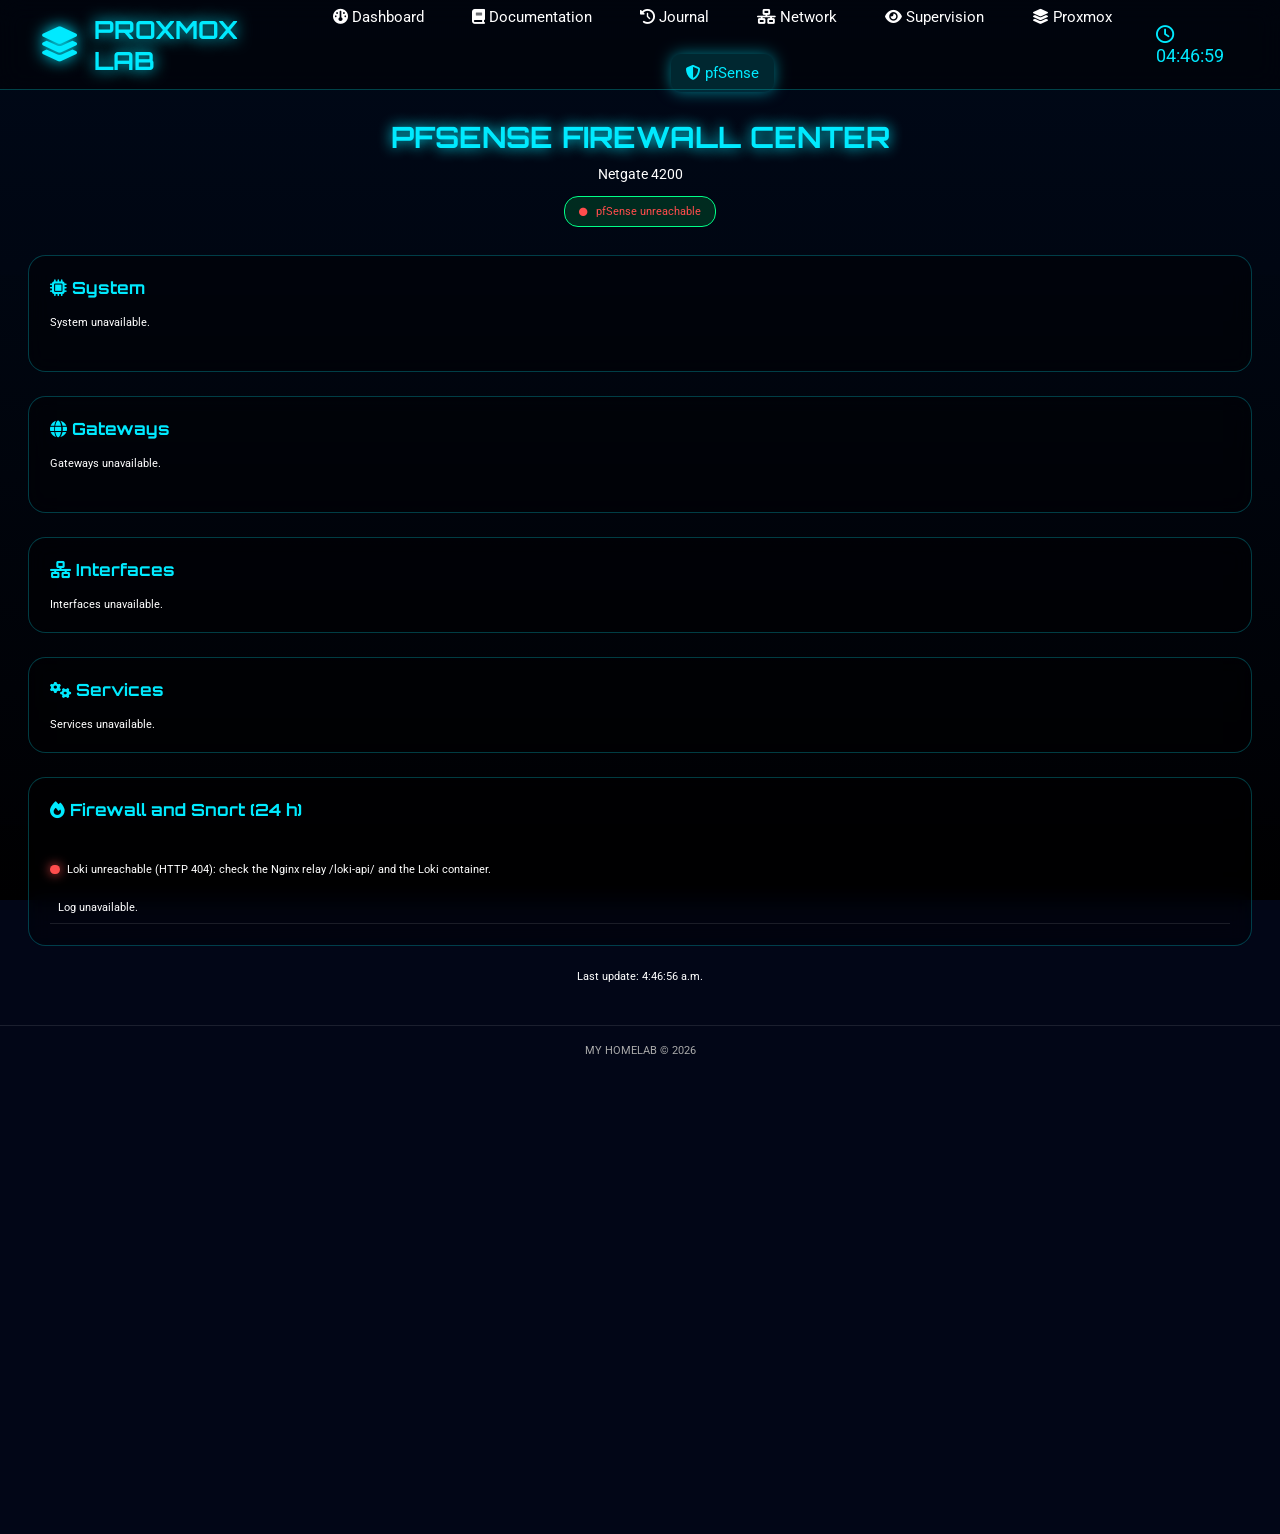
==== dashboard/pfsense.html @ 6d8612b3 "Initial commit: MY HOMELAB dashboard starter kit Home-built homelab dashboard with a local-AI mornin" ====
<!DOCTYPE html>
<!-- pfsense.html : v2026.11.17-4 : English version (MY HOMELAB starter kit). pfSense page: system, NVMe disk, gateways, interfaces, services, firewall and Snort (Loki) -->
<html lang="en">
<head>
<meta charset="UTF-8">
<meta name="viewport" content="width=device-width, initial-scale=1.0">
<title>pfSense HomeLab</title>
<link rel="stylesheet" href="./css/style.css">
<link rel="stylesheet" href="https://cdnjs.cloudflare.com/ajax/libs/font-awesome/6.7.2/css/all.min.css">
<style>
.vm-status{display:flex;align-items:center;gap:10px;font-weight:bold;}
.dot{height:14px;width:14px;border-radius:50%;display:inline-block;flex:none;}
.online-dot{background:#00ff88;box-shadow:0 0 15px #00ff88;}
.warning-dot{background:#ffc107;box-shadow:0 0 15px #ffc107;}
.offline-dot{background:#ff4d4d;box-shadow:0 0 15px #ff4d4d;}
.progress{height:12px;background:#111;border-radius:10px;overflow:hidden;margin-top:10px;}
.progress span{height:100%;display:block;background:linear-gradient(90deg,#00eaff,#00ff88);}
.progress span.warn{background:#ffc107;}
.progress span.crit{background:#ff4d4d;}
.online.degraded{color:#ffc107;}
.online.down{color:#ff4d4d;}
.rows{display:grid;gap:10px;}
.row{display:grid;grid-template-columns:minmax(120px,1fr) 90px 1fr 1fr;gap:12px;align-items:center;font-size:1rem;}
.row.head{font-weight:bold;}
.chips{display:flex;flex-wrap:wrap;gap:12px;}
.chip{display:flex;align-items:center;gap:8px;padding:8px 14px;border:1px solid rgba(0,238,255,.3);border-radius:10px;font-size:1rem;}
.bar{height:12px;background:#111;border-radius:10px;overflow:hidden;}
.bar span{display:block;height:100%;background:#ff4d4d;}
.updated{text-align:center;font-size:1rem;margin:20px 0;}
.activity p{font-size:1rem;}
.watchbox{background:rgba(255,193,7,.08);border:1px solid #ffc107;border-left:6px solid #ffc107;border-radius:14px;padding:16px 18px;margin-bottom:20px;}
.watchbox.ok{background:rgba(0,255,136,.07);border-color:#00ff88;}
.watchhead{display:flex;align-items:center;gap:12px;margin-bottom:8px;}
.watchhead i{color:#ffc107;font-size:1.3rem;}
.watchbox.ok .watchhead i{color:#00ff88;}
.watchhead h3{font-family:'Orbitron',sans-serif;font-size:1.1rem;color:#fff;margin:0;flex:1;}
.watchsum{font-size:1.1rem;color:#fff;font-weight:bold;margin-bottom:12px;}
.wtable{display:grid;gap:0;max-height:300px;overflow-y:auto;}
.wrow{display:grid;grid-template-columns:170px 130px 110px minmax(0,1fr) 130px;gap:12px;padding:6px 0;border-top:1px solid rgba(255,255,255,.12);font-size:1rem;color:#fff;align-items:center;}
.wrow.whead{font-weight:bold;color:#ffc107;border-top:none;position:sticky;top:0;background:#12181d;}
.wip{font-weight:bold;}
.wwhy{overflow:hidden;text-overflow:ellipsis;white-space:nowrap;}
.wlink{color:#fff;text-decoration:underline;font-weight:bold;white-space:nowrap;}
.wlink:hover{color:#ffc107;}
.wbtn{cursor:pointer;background:transparent;font-size:1rem;font-family:inherit;}
@media (max-width:760px){.wrow{grid-template-columns:1fr 1fr;}.wrow.whead{display:none;}}
.tgrid{display:grid;grid-template-columns:repeat(auto-fit,minmax(250px,1fr));gap:18px;}
.tbox{background:rgba(255,255,255,.05);border:1px solid rgba(255,255,255,.14);border-radius:14px;padding:16px;min-width:0;}
.tbox h3{font-family:'Orbitron',sans-serif;font-size:1rem;color:#fff;margin-bottom:12px;}
.tbox h3 i{color:#00ff88;margin-right:8px;}
.trow{display:grid;grid-template-columns:minmax(0,1fr) 64px 48px;gap:10px;align-items:center;padding:5px 0;font-size:1rem;color:#fff;}
.trow.wide{grid-template-columns:minmax(0,1.9fr) 48px 36px;}
.trow .bar{margin-top:0;height:10px;}
.tlabel{white-space:nowrap;overflow:hidden;text-overflow:ellipsis;}
.tcount{text-align:right;font-weight:bold;}
.tempty{font-size:1rem;color:#fff;padding:6px 0;}
.lokifoot{display:flex;flex-wrap:wrap;gap:16px;align-items:center;margin-top:18px;font-size:1rem;}
.gbtn{display:inline-flex;align-items:center;gap:8px;padding:8px 14px;border:1px solid #00ff88;border-radius:10px;color:#00ff88;text-decoration:none;font-weight:bold;}
.gbtn:hover{background:rgba(0,255,136,.12);}
.lokierr{display:flex;align-items:center;gap:10px;font-size:1rem;color:#fff;padding:6px 0;}
</style>
<style id="zoom-mobile">@media (max-width:900px){html{zoom:0.9}}</style>
<link rel="icon" type="image/png" href="favicon.png">
<link rel="apple-touch-icon" href="apple-touch-icon.png">
</head>

<body class="compact-cards">
<div class="background"></div>
<div class="overlay"></div>

<header>
<div class="logo"><i class="fa-solid fa-layer-group"></i> PROXMOX LAB</div>
<nav>
<a href="/index.html"><i class="fa-solid fa-gauge"></i> Dashboard</a>
<a href="/documentation.html"><i class="fa-solid fa-book"></i> Documentation</a>
<a href="/journal.html"><i class="fa-solid fa-clock-rotate-left"></i> Journal</a>
<a href="/reseau.html"><i class="fa-solid fa-network-wired"></i> Network</a>
<a href="/supervision.html"><i class="fa-solid fa-eye"></i> Supervision</a>
<a href="/proxmox.html"><i class="fa-solid fa-layer-group"></i> Proxmox</a>
<a class="active" href="/pfsense.html"><i class="fa-solid fa-shield-halved"></i> pfSense</a>
</nav>
<div class="time">
<i class="fa-regular fa-clock"></i>
<span id="clock">00:00:00</span>
</div>

</header>

<main>
<section class="hero">
<h1>PFSENSE FIREWALL CENTER</h1>
<p>Netgate 4200</p>
<div class="online" id="status"><i class="fa-solid fa-circle"></i> <span>Connecting to pfSense...</span></div>
</section>

<section class="panel">
<h2><i class="fa-solid fa-microchip"></i> System</h2>
<section class="cards" id="system"></section>
</section>

<section class="panel">
<h2><i class="fa-solid fa-globe"></i> Gateways</h2>
<section class="cards" id="gateways"></section>
</section>

<section class="panel">
<h2><i class="fa-solid fa-network-wired"></i> Interfaces</h2>
<div class="rows" id="interfaces"></div>
</section>

<section class="panel">
<h2><i class="fa-solid fa-gears"></i> Services</h2>
<div class="chips" id="services"></div>
</section>

<section class="panel">
<h2><i class="fa-solid fa-fire"></i> Firewall and Snort (24 h)</h2>
<div id="loki-watch"></div>
<section class="cards" id="loki-cards"></section>
<div class="tgrid" id="loki-lists"></div>
<div class="lokifoot" id="loki-foot"></div>
<div class="activity" id="firewall"></div>
</section>

<p class="updated" id="updated"></p>
</main>

<footer>MY HOMELAB © 2026</footer>

<script>
const REFRESH_MS = 30000;
const $ = id => document.getElementById(id);
const esc = s => String(s).replace(/[&<>"']/g, c => ({ '&': '&amp;', '<': '&lt;', '>': '&gt;', '"': '&quot;', "'": '&#39;' }[c]));
const gb = b => (b / 1073741824).toFixed(1);
const lvl = (v, w, c) => v >= c ? 'crit' : v >= w ? 'warn' : '';

async function api(p) {
  const r = await fetch('/pfs-api/' + p, { cache: 'no-store' });
  if (!r.ok) throw new Error('HTTP ' + r.status);
  return (await r.json()).data;
}

function uptime(s) {
  const m = String(s).match(/(\d+)\s*Day.*?(\d+)\s*Hour/i);
  return m ? m[1] + ' j ' + m[2] + ' h' : String(s);
}

function gauge(icon, title, text, pct, cls, detail) {
  return '<div class="card"><i class="fa-solid ' + icon + '"></i><h2>' + esc(title) + '</h2>' +
    '<div class="number">' + esc(text) + '</div>' +
    '<div class="progress"><span class="' + cls + '" style="width:' + Math.min(100, Math.max(0, pct)) + '%"></span></div>' +
    (detail ? '<p>' + esc(detail) + '</p>' : '') + '</div>';
}

function systemCards(s) {
  if (!s) return '<p>System unavailable.</p>';
  return '<div class="card"><i class="fa-solid fa-shield-halved"></i><h2>pfSense</h2>' +
    '<div class="vm-status"><span class="dot online-dot"></span>ONLINE</div>' +
    '<p>' + esc(s.platform || '') + '</p><p>Uptime: ' + esc(uptime(s.uptime)) + '</p></div>' +
    gauge('fa-microchip', 'CPU', s.cpu_usage.toFixed(0) + '%', s.cpu_usage, lvl(s.cpu_usage, 75, 90), s.cpu_count + ' cores') +
    gauge('fa-memory', 'RAM', s.mem_usage + '%', s.mem_usage, lvl(s.mem_usage, 75, 90), 'Swap: ' + s.swap_usage + '%') +
    gauge('fa-temperature-half', 'TEMPERATURE', s.temp_c + '°C', s.temp_c, lvl(s.temp_c, 65, 75), 'Disk: ' + s.disk_usage + '%') +
    nvmeCard();
}

// ---- NVMe disk: sent every hour to Loki by the script /root/nvme-sante.sh (syslog tag "nvmesante") ----
const NVME_REFRESH_MS = 600000;   // 10 minutes
const NVME_MAX_HEURES = 3;        // older data = cron stopped?
let nvme = null, nvmeErreur = '';

async function loadNvme() {
  try {
    const fin = Date.now() * 1e6, debut = fin - 26 * 3600 * 1e9;
    const url = '/loki-api/loki/api/v1/query_range?query=' + encodeURIComponent('{app="nvmesante"}') +
      '&start=' + debut + '&end=' + fin + '&limit=1&direction=backward';
    const r = await fetch(url, { cache: 'no-store' });
    if (!r.ok) throw new Error('HTTP ' + r.status);
    const j = await r.json();
    const v = (((j.data || {}).result || [])[0] || {}).values;
    if (!v || !v.length) { nvme = null; nvmeErreur = 'no data for 26 h'; }
    else {
      const ligne = String(v[0][1]);
      nvme = JSON.parse(ligne.slice(ligne.indexOf('{')));
      nvme.recu = Number(v[0][0]) / 1e6;
      nvmeErreur = '';
    }
  } catch (e) { nvmeErreur = e.message; }
  if (lastR) $('system').innerHTML = systemCards(lastR.system);
}

function nvmeCard() {
  const tete = '<div class="card"><i class="fa-solid fa-hard-drive"></i><h2>NVMe DISK</h2>';
  if (!nvme) return tete + '<div class="number">--</div><p>' + esc(nvmeErreur ? 'Waiting: ' + nvmeErreur : 'Loading…') + '</p><p>Script nvme-sante.sh on pfSense</p></div>';
  const n = nvme;
  let cls = lvl(n.usure_pct || 0, 70, 90);
  if (n.smart_ok === false || n.erreurs_media > 0 || n.zfs_etat !== 'ONLINE' || (n.reserve_pct !== null && n.reserve_pct <= 20)) cls = 'crit';
  else if (n.temp_c >= 70 && cls !== 'crit') cls = 'warn';
  const vieux = (Date.now() - n.recu) / 3600000 > NVME_MAX_HEURES;
  const lignes = [
    'SMART ' + (n.smart_ok ? 'OK' : 'FAILED') + ' · ' + n.temp_c + ' °C · spare ' + n.reserve_pct + ' %',
    'ZFS ' + n.zfs_etat + ' · ' + n.zfs_utilise + ' / ' + n.zfs_taille + ' (' + n.zfs_pct + ' %)',
    'Written: ' + n.ecrit_to + ' TB · ' + n.erreurs_media + ' error(s)'
  ];
  if (vieux) lignes.unshift('Data from ' + new Date(n.recu).toLocaleString('en-CA', { day: 'numeric', month: 'short', hour: '2-digit', minute: '2-digit' }) + ' (cron stopped?)');
  return tete + '<div class="number">' + esc(n.usure_pct) + ' % used</div>' +
    '<div class="progress"><span class="' + (vieux && !cls ? 'warn' : cls) + '" style="width:' + Math.min(100, Math.max(2, n.usure_pct || 0)) + '%"></span></div>' +
    lignes.map(l => '<p>' + esc(l) + '</p>').join('') + '</div>';
}

function gatewayCards(g) {
  if (!g) return '<p>Gateways unavailable.</p>';
  return g.map(x => {
    const ok = x.status === 'online';
    const dot = ok ? (x.loss > 0 ? 'warning-dot' : 'online-dot') : 'offline-dot';
    return '<div class="card"><i class="fa-solid fa-globe"></i><h2>' + esc(x.name) + '</h2>' +
      '<div class="vm-status"><span class="dot ' + dot + '"></span>' + esc(String(x.status).toUpperCase()) + '</div>' +
      '<p>Latency: ' + Number(x.delay).toFixed(1) + ' ms</p><p>Loss: ' + x.loss + ' %</p></div>';
  }).join('');
}

function interfaceRows(list) {
  if (!list) return '<p>Interfaces unavailable.</p>';
  let h = '<div class="row head"><span>Interface</span><span>State</span><span>Received</span><span>Sent</span></div>';
  list.forEach(i => {
    const ok = i.status === 'up';
    h += '<div class="row"><span>' + esc(i.descr || i.name) + '</span>' +
      '<span class="vm-status"><span class="dot ' + (ok ? 'online-dot' : 'offline-dot') + '"></span>' + (ok ? 'UP' : 'DOWN') + '</span>' +
      '<span>' + gb(i.inbytes) + ' GB</span><span>' + gb(i.outbytes) + ' GB</span></div>';
  });
  return h;
}

function serviceChips(list) {
  if (!list) return '<p>Services unavailable.</p>';
  return list.map(s => {
    const ok = s.status === true || s.status === 'running';
    return '<div class="chip"><span class="dot ' + (ok ? 'online-dot' : (s.enabled ? 'offline-dot' : 'warning-dot')) + '"></span>' + esc(s.name) + '</div>';
  }).join('');
}

function firewallPanel(log, ifaces, leases) {
  if (!log) return '<p>Log unavailable.</p>';
  const hw = {};
  (ifaces || []).forEach(i => { hw[i.hwif] = i.descr || i.name; });
  const cnt = {};
  let blocks = 0, total = 0;
  log.forEach(e => {
    const t = String(e.text).split(']: ').pop().split(',');
    if (t.length < 7) return;
    total++;
    if (t[6] !== 'block') return;
    blocks++;
    const n = hw[t[4]] || t[4];
    cnt[n] = (cnt[n] || 0) + 1;
  });
  const top = Object.entries(cnt).sort((a, b) => b[1] - a[1]).slice(0, 6);
  const max = top.length ? top[0][1] : 1;
  let h = '<p>' + blocks + ' blocks in the last ' + total + ' log entries</p>';
  if (log.length) h += '<p>Last entry: ' + esc(String(log[0].text).slice(0, 15)) + '</p>';
  h += top.map(([n, c]) => '<div class="row" style="grid-template-columns:140px 1fr 50px"><span>' + esc(n) +
    '</span><div class="bar"><span style="width:' + Math.round(c / max * 100) + '%"></span></div><span>' + c + '</span></div>').join('');
  if (leases) h += '<p>DHCP leases: ' + leases.length + '</p>';
  return h;
}


// ---- Firewall and Snort read from Loki (Nginx relay /loki-api/, read only) ----
const LOKI_REFRESH_MS = 300000;   // 5 minutes
const GRAFANA_URL = 'http://192.168.100.15:3000/d/pfsense-loki/pfsense-pare-feu-et-snort';   // <- your Grafana dashboard
// Same thresholds as SEUIL in the n8n node check_pfsense_logs (keep them identical)
const SURV = { ports: 15, tentatives: 50, recurrente: 10, maxIp: 30 };
const LFL = '{job="syslog", app="filterlog"}';
const LSN = '{job="syslog", app="snort"}';
const LWAN = ' |= ",igc3,match,block,in,"';
const LSYN = ' |~ ",tcp,[0-9]+,[0-9.]+,[0-9.]+,[0-9]+,[0-9]+,[0-9]+,S,"';
const LRE_SYN = ' | regexp `^(?:[^,]*,){8}4,(?:[^,]*,){7}tcp,[^,]*,(?P<src>[^,]*),[^,]*,[^,]*,(?P<dport>[^,]*),[^,]*,S,`';
const LRE_IFACE = ' | regexp `^(?:[^,]*,){4}(?P<iface>[^,]*),[^,]*,(?P<action>[^,]*),`';
const LRE_SNORT = ' | regexp `\\[[0-9]+:[0-9]+:[0-9]+\\] (?P<msg>.*?) (?:\\[Classification: [^\\]]*\\] )?\\[Priority: [0-9]\\]`';

let lastR = null, lokiOk = false, lokiStarted = false, nvmeStarted = false;

async function lq(expr) {
  const r = await fetch('/loki-api/loki/api/v1/query?query=' + encodeURIComponent(expr), { cache: 'no-store' });
  if (!r.ok) throw new Error('HTTP ' + r.status);
  const j = await r.json();
  if (j.status !== 'success') throw new Error('invalid Loki response');
  return j.data.result;
}
// Ports: Loki limits to 500 series per query, so the SYN lines (24 h) are read and counted here
async function lignesSyn() {
  const fin = Date.now() * 1e6, debut = fin - 24 * 3600 * 1e9;
  const q = LFL + LWAN + LSYN;
  const url = '/loki-api/loki/api/v1/query_range?query=' + encodeURIComponent(q) + '&start=' + debut + '&end=' + fin + '&limit=5000&direction=backward';
  const r = await fetch(url, { cache: 'no-store' });
  if (!r.ok) throw new Error('HTTP ' + r.status);
  const j = await r.json();
  if (j.status !== 'success') throw new Error('invalid Loki response');
  const parPort = {}, portsIp = {};
  (j.data.result || []).forEach(f => (f.values || []).forEach(v => {
    const c = String(v[1]).split(',');
    if (c[8] !== '4' || c[16] !== 'tcp' || !c[18] || !c[21]) return;
    parPort[c[21]] = (parPort[c[21]] || 0) + 1;
    (portsIp[c[18]] = portsIp[c[18]] || new Set()).add(c[21]);
  }));
  return { parPort, portsIp };
}
const lcount = (sel, filt, win) => 'sum(count_over_time(' + sel + filt + ' [' + win + '])) or vector(0)';
async function lnum(expr) {
  const r = await lq(expr);
  return r.length ? Math.round(Number(r[0].value[1])) : 0;
}
async function ltop(expr, key, max) {
  const r = await lq(expr);
  return r.filter(x => x.metric && x.metric[key])
    .map(x => ({ k: x.metric[key], n: Math.round(Number(x.value[1])) }))
    .sort((a, b) => b.n - a.n).slice(0, max || 5);
}

function statCard(icon, title, value, sub) {
  return '<div class="card"><i class="fa-solid ' + icon + '"></i><h2>' + esc(title) + '</h2>' +
    '<div class="number">' + value.toLocaleString('en-CA') + '</div><p>' + esc(sub) + '</p></div>';
}

function topBox(title, icon, items, color, wide, label) {
  const max = items.length ? items[0].n : 1;
  const rows = items.length
    ? items.map(it => '<div class="trow' + (wide ? ' wide' : '') + '"><span class="tlabel" title="' + esc(it.k) + '">' +
        esc(label ? label(it.k) : it.k) + '</span><div class="bar"><span style="width:' + Math.max(4, Math.round(it.n / max * 100)) +
        '%;background:' + color + '"></span></div><span class="tcount">' + it.n.toLocaleString('en-CA') + '</span></div>').join('')
    : '<p class="tempty">No data over 24 h</p>';
  return '<div class="tbox"><h3><i class="fa-solid ' + icon + '"></i>' + esc(title) + '</h3>' + rows + '</div>';
}

function copyText(text, btn) {
  const done = () => {
    const old = btn.innerHTML;
    btn.innerHTML = '<i class="fa-solid fa-check"></i> Copied';
    setTimeout(() => { btn.innerHTML = old; }, 1500);
  };
  if (navigator.clipboard && window.isSecureContext) { navigator.clipboard.writeText(text).then(done); return; }
  const ta = document.createElement('textarea');
  ta.value = text; ta.style.position = 'fixed'; ta.style.opacity = '0';
  document.body.appendChild(ta); ta.select();
  try { document.execCommand('copy'); done(); } catch (e) { /* copy not possible */ }
  document.body.removeChild(ta);
}

function renderWatch(list) {
  if (!list.length) {
    return '<div class="watchbox ok"><div class="watchhead"><i class="fa-solid fa-shield-halved"></i><h3>Attacks to watch</h3></div>' +
      '<p class="watchsum">No external IP to watch over 24 h.</p></div>';
  }
  list.sort((a, b) => b.ports - a.ports || b.n - a.n);
  const best = list[0];
  const quoi = best.ports >= SURV.ports ? 'scanning ' + best.ports + ' different ports' : 'with ' + best.n + ' attempts';
  const sum = list.length + ' external IP' + (list.length > 1 ? 's' : '') + ' to watch, including ' + best.ip + ' ' + quoi + '.';
  const rows = list.map(x => {
    const url = 'https://www.abuseipdb.com/check/' + encodeURIComponent(x.ip);
    return '<div class="wrow"><span class="wip">' + esc(x.ip) + '</span><span>' + x.n + ' attempts</span><span>' + x.ports + ' ports</span>' +
      '<span class="wwhy" title="' + esc(x.motifs.join(' · ')) + '">' + esc(x.motifs.join(' · ')) + '</span>' +
      '<a class="wlink" href="' + url + '" target="_blank" rel="noopener noreferrer"><i class="fa-solid fa-arrow-up-right-from-square"></i> AbuseIPDB</a></div>';
  }).join('');
  return '<div class="watchbox"><div class="watchhead"><i class="fa-solid fa-user-secret"></i><h3>Attacks to watch</h3>' +
    '<button class="gbtn wbtn" id="copyips" type="button"><i class="fa-regular fa-copy"></i> Copy the IPs</button></div>' +
    '<p class="watchsum">' + esc(sum) + '</p>' +
    '<div class="wtable"><div class="wrow whead"><span>IP address</span><span>Attempts</span><span>Ports</span><span>Why</span><span>Check</span></div>' + rows + '</div></div>';
}

function renderFirewallZone() {
  if (!lastR) return;
  $('firewall').innerHTML = lokiOk
    ? (lastR.leases ? '<p>DHCP leases: ' + lastR.leases.length + '</p>' : '')
    : firewallPanel(lastR.log, lastR.interfaces, lastR.leases);
}

async function loadLoki() {
  try {
    const [wan, syn, snort, h1, scanners, lignes, sigs, ifaces] = await Promise.all([
      lnum(lcount(LFL, LWAN, '24h')),
      lnum(lcount(LFL, LWAN + LSYN, '24h')),
      lnum(lcount(LSN, '', '24h')),
      lnum(lcount(LFL, '', '1h')),
      ltop('topk(' + SURV.maxIp + ', sum by (src) (count_over_time(' + LFL + LWAN + LRE_SYN + ' | src!="" [24h])))', 'src', SURV.maxIp),
      lignesSyn().catch(() => ({ parPort: {}, portsIp: {} })),
      ltop('topk(5, sum by (msg) (count_over_time(' + LSN + LRE_SNORT + ' | msg!="" [24h])))', 'msg', 5),
      ltop('topk(5, sum by (iface) (count_over_time(' + LFL + LRE_IFACE + ' | action="block" [24h])))', 'iface', 5)
    ]);

    const ports = Object.keys(lignes.parPort).map(p => ({ k: p, n: lignes.parPort[p] })).sort((a, b) => b.n - a.n).slice(0, 5);

    // Details of the most active IPs: number of different ports, seen before?
    const portsParIp = {}, avantParIp = {};
    if (scanners.length) {
      const motif = scanners.map(x => x.k.replace(/\./g, '[.]')).join('|');
      const filtre = ' | src=~`' + motif + '`';
      const [av] = await Promise.all([
        ltop('sum by (src) (count_over_time(' + LFL + LWAN + LRE_SYN + ' | src!=""' + filtre + ' [7d] offset 24h))', 'src', SURV.maxIp)
      ]);
      scanners.forEach(x => { if (lignes.portsIp[x.k]) portsParIp[x.k] = lignes.portsIp[x.k].size; });
      av.forEach(x => { avantParIp[x.k] = x.n; });
    }
    const watch = scanners.map(x => {
      const p = portsParIp[x.k] || 0, avant = avantParIp[x.k] || 0, motifs = [];
      if (p >= SURV.ports) motifs.push('scan of ' + p + ' ports');
      if (avant > 0 && x.n >= SURV.recurrente) motifs.push('seen on previous days');
      if (x.n >= SURV.tentatives) motifs.push('very active');
      return { ip: x.k, n: x.n, ports: p, motifs: motifs };
    }).filter(x => x.motifs.length);

    const hw = {};
    ((lastR && lastR.interfaces) || []).forEach(i => { hw[i.hwif] = i.descr || i.name; });

    $('loki-watch').innerHTML = renderWatch(watch);
    const cb = $('copyips');
    if (cb) cb.onclick = () => copyText(watch.map(x => x.ip).join('\n'), cb);

    const actif = h1 > 0;
    $('loki-cards').innerHTML =
      statCard('fa-ban', 'WAN blocks', wan, 'blocked incoming connections') +
      statCard('fa-magnifying-glass', 'SYN scans', syn, 'TCP probes on the WAN') +
      statCard('fa-triangle-exclamation', 'Snort alerts', snort, 'over 24 hours') +
      '<div class="card"><i class="fa-solid fa-database"></i><h2>Log reception</h2>' +
      '<div class="vm-status"><span class="dot ' + (actif ? 'online-dot' : 'offline-dot') + '"></span>' + (actif ? 'ACTIVE' : 'STOPPED') + '</div>' +
      '<p>' + h1.toLocaleString('en-CA') + ' logs in the last hour</p></div>';

    $('loki-lists').innerHTML =
      topBox('Most active IPs', 'fa-user-secret', scanners.slice(0, 5), '#ff4d4d', false) +
      topBox('Targeted ports', 'fa-door-open', ports, '#ffc107', false, k => 'Port ' + k) +
      topBox('Snort alerts', 'fa-shield-virus', sigs, '#ffc107', true) +
      topBox('Blocks by interface', 'fa-network-wired', ifaces, '#ff4d4d', false, k => hw[k] || k);

    $('loki-foot').innerHTML =
      '<a class="gbtn" href="' + GRAFANA_URL + '" target="_blank" rel="noopener"><i class="fa-solid fa-chart-line"></i> Open the Grafana dashboard</a>' +
      '<span>Loki data updated at ' + new Date().toLocaleTimeString('en-CA') + ' (every 5 min)</span>';
    lokiOk = true;
  } catch (e) {
    lokiOk = false;
    $('loki-watch').innerHTML = '';
    $('loki-cards').innerHTML = '';
    $('loki-lists').innerHTML = '<p class="lokierr"><span class="dot offline-dot"></span>Loki unreachable (' + esc(e.message) +
      '): check the Nginx relay /loki-api/ and the Loki container.</p>';
    $('loki-foot').innerHTML = '';
  }
  renderFirewallZone();
}

async function load() {
  const paths = { system: 'system', gateways: 'gateways', interfaces: 'interfaces', services: 'services', leases: 'dhcp_server/leases', log: 'logs/firewall?limit=500&reverse=true' };
  const R = {};
  await Promise.all(Object.keys(paths).map(async k => {
    try { R[k] = await api(paths[k]); } catch (e) { R[k] = null; if (/HTTP (401|403)/.test(e.message)) R.authError = true; }
  }));
  if (R.authError) {
    clearInterval(timer);
    $('status').className = 'online down';
    $('status').querySelector('span').textContent = 'API key refused: refresh stopped';
    $('updated').textContent = 'Fix the key in Nginx, then reload the page.';
    return;
  }

  const st = $('status');
  if (!R.system && !R.gateways) {
    st.className = 'online down';
    st.querySelector('span').textContent = 'pfSense unreachable';
  } else {
    const gwOk = (R.gateways || []).every(g => g.status === 'online');
    const svcOk = (R.services || []).every(s => s.status === true || s.status === 'running' || !s.enabled);
    const ifOk = (R.interfaces || []).every(i => i.status === 'up');
    const all = gwOk && svcOk && ifOk;
    st.className = 'online' + (all ? '' : ' degraded');
    st.querySelector('span').textContent = all ? 'pfSense operational' : 'pfSense: an item needs attention';
  }

  $('system').innerHTML = systemCards(R.system);
  $('gateways').innerHTML = gatewayCards(R.gateways);
  $('interfaces').innerHTML = interfaceRows(R.interfaces);
  $('services').innerHTML = serviceChips(R.services);
  lastR = R;
  renderFirewallZone();
  $('updated').textContent = 'Last update: ' + new Date().toLocaleTimeString('en-CA');
  if (!lokiStarted) { lokiStarted = true; loadLoki(); setInterval(loadLoki, LOKI_REFRESH_MS); }
  if (!nvmeStarted) { nvmeStarted = true; loadNvme(); setInterval(loadNvme, NVME_REFRESH_MS); }
}

let timer = null;
timer = setInterval(load, REFRESH_MS);
load();
</script>
<script src="./js/clock.js"></script>
<script src="./js/fit-page.js"></script>
</body>
</html>
---- dashboard/css/style.css ----
/* style.css : v2026.11.17-1 : English version (MY HOMELAB starter kit). Phone: compact cards on 2 columns on every page; compact header */
@import url('https://fonts.googleapis.com/css2?family=Orbitron:wght@400;500;700&family=Roboto:wght@300;400;700&display=swap');


*{

margin:0;
padding:0;
box-sizing:border-box;

}



body{

font-family:'Roboto',sans-serif;

color:white;

min-height:100vh;

overflow-x:hidden;

background:#020617;

}



/* ==========================
   BACKGROUND
========================== */


.background{

position:fixed;

top:0;

left:0;

width:100%;

height:100%;

z-index:-3;


background-image:url("/images/background.jpg");

background-size:cover;

background-position:center;


}



.overlay{

position:fixed;

top:0;

left:0;

width:100%;

height:100%;

z-index:-2;


background:

linear-gradient(

rgba(0,10,25,.85),

rgba(0,0,0,.92)

);


}






/* ==========================
 HEADER
========================== */


header{


height:90px;


display:flex;


align-items:center;


justify-content:space-between;


padding:0 40px;



background:

rgba(0,0,0,.45);


border-bottom:

1px solid rgba(0,255,255,.25);



backdrop-filter:blur(12px);



}





.logo{


font-family:'Orbitron',sans-serif;


font-size:25px;


font-weight:bold;


color:#00eaff;


display:flex;


gap:15px;


align-items:center;



text-shadow:

0 0 15px #00eaff;



}




.logo i{

font-size:35px;

}





nav{


display:flex;


gap:18px;


flex-wrap:wrap;


justify-content:center;


}



nav a{


color:white;


text-decoration:none;


padding:10px 15px;


border-radius:10px;


transition:.3s;


font-size:15px;


}




nav a:hover,
nav .active{


background:

rgba(0,238,255,.15);


color:#00eaff;


box-shadow:

0 0 15px rgba(0,238,255,.5);



}







.time{


font-size:18px;


color:#00eaff;


}







/* ==========================
 MAIN
========================== */


main{


padding:40px;


}



.hero{


text-align:center;


margin-bottom:40px;


}



.hero h1{


font-family:'Orbitron',sans-serif;


font-size:42px;


color:#00eaff;


text-shadow:

0 0 20px #00eaff;


}




.hero p{


font-size:20px;


margin-top:15px;


}




.online{


display:inline-block;


margin-top:20px;


padding:12px 20px;


border-radius:20px;


background:

rgba(0,255,100,.15);


border:

1px solid #00ff88;


color:#00ff88;


text-decoration:none;


}




.online i{

font-size:12px;

margin-right:8px;


}







/* ==========================
 CARDS
========================== */


.cards{


display:grid;


grid-template-columns:

repeat(auto-fit,minmax(240px,1fr));


gap:25px;


margin-bottom:40px;


}







.card{


background:

rgba(255,255,255,.08);


border:

1px solid rgba(0,238,255,.25);


padding:25px;


border-radius:20px;


text-align:center;


backdrop-filter:blur(15px);


transition:.3s;


}



.card:hover{


transform:translateY(-5px);


box-shadow:

0 0 25px rgba(0,238,255,.35);


}




.card i{


font-size:40px;


color:#00eaff;


margin-bottom:15px;


}



.card h2{


font-family:'Orbitron',sans-serif;


font-size:20px;


margin-bottom:15px;


}



.number{


font-size:42px;


font-weight:bold;


color:#00eaff;


text-shadow:

0 0 15px #00eaff;


}



.bar{


height:10px;


background:#111;


border-radius:10px;


margin-top:15px;


overflow:hidden;


}



.bar span{


display:block;


height:100%;


background:

linear-gradient(

90deg,

#00eaff,

#00ff88

);


}







/* ==========================
 PANELS
========================== */


.panel{


background:

rgba(0,0,0,.35);


border:

1px solid rgba(0,238,255,.25);


padding:30px;


border-radius:25px;


margin-bottom:35px;


backdrop-filter:blur(15px);


}



.panel h2{


font-family:'Orbitron',sans-serif;


color:#00eaff;


margin-bottom:25px;


}






.activity p{


padding:12px;


border-bottom:

1px solid rgba(255,255,255,.1);


}



.activity i{


color:#00ff88;


margin-right:10px;


}








/* ==========================
 FOOTER
========================== */


footer{


text-align:center;


padding:25px;


color:#aaa;


border-top:

1px solid rgba(255,255,255,.1);


}





/* ==========================
 MOBILE
========================== */


@media(max-width:900px){

/* Compact header on phone: logo and time on one line, menu as a strip that scrolls sideways */
header{
height:auto;
flex-direction:row;
flex-wrap:wrap;
gap:8px 12px;
padding:10px 12px;
}

.logo{font-size:18px;gap:8px;}
.logo i{font-size:22px;}

nav{
order:3;
width:100%;
flex-direction:row;
flex-wrap:nowrap;
justify-content:flex-start;
gap:6px;
overflow-x:auto;
-webkit-overflow-scrolling:touch;
scrollbar-width:none;
padding-bottom:2px;
}
nav::-webkit-scrollbar{display:none;}

nav a{
white-space:nowrap;
padding:8px 12px;
font-size:14px;
background:rgba(255,255,255,.06);
}

main{
padding:12px;
}

.hero{margin-bottom:18px;}
.hero h1{
font-size:24px;
}

.panel{
padding:16px;
border-radius:18px;
margin-bottom:20px;
}

/* Compact cards on 2 columns, everywhere (same settings as the home page) */
.cards{grid-template-columns:repeat(2,minmax(0,1fr));gap:12px;}
.card{padding:14px;border-radius:14px;min-width:0;}
.card i{font-size:26px;margin-bottom:8px;}
.card h2{font-size:15px;margin-bottom:8px;}
.number{font-size:26px;overflow-wrap:break-word;}
.card p{font-size:12px;}
.panel h2{font-size:1.15rem;}

}

/* ==========================
 COMPACT CARDS (-15 %)
 index (NAS sections), Proxmox and pfSense pages
 Computer only: mobile already has its own settings
========================== */

@media(min-width:901px){

.cards.compact,
body.compact-cards .cards{

grid-template-columns:repeat(auto-fit,minmax(205px,1fr));

gap:20px;

margin-bottom:30px;

}

.cards.compact .card,
body.compact-cards .card{

padding:21px;

border-radius:17px;

}

.cards.compact .card i,
body.compact-cards .card i{

font-size:34px;

margin-bottom:13px;

}

.cards.compact .card h2,
body.compact-cards .card h2{

font-size:17px;

margin-bottom:13px;

}

.cards.compact .number,
body.compact-cards .number{

font-size:36px;

}

.cards.compact .bar,
body.compact-cards .card .bar{

margin-top:12px;

}

}
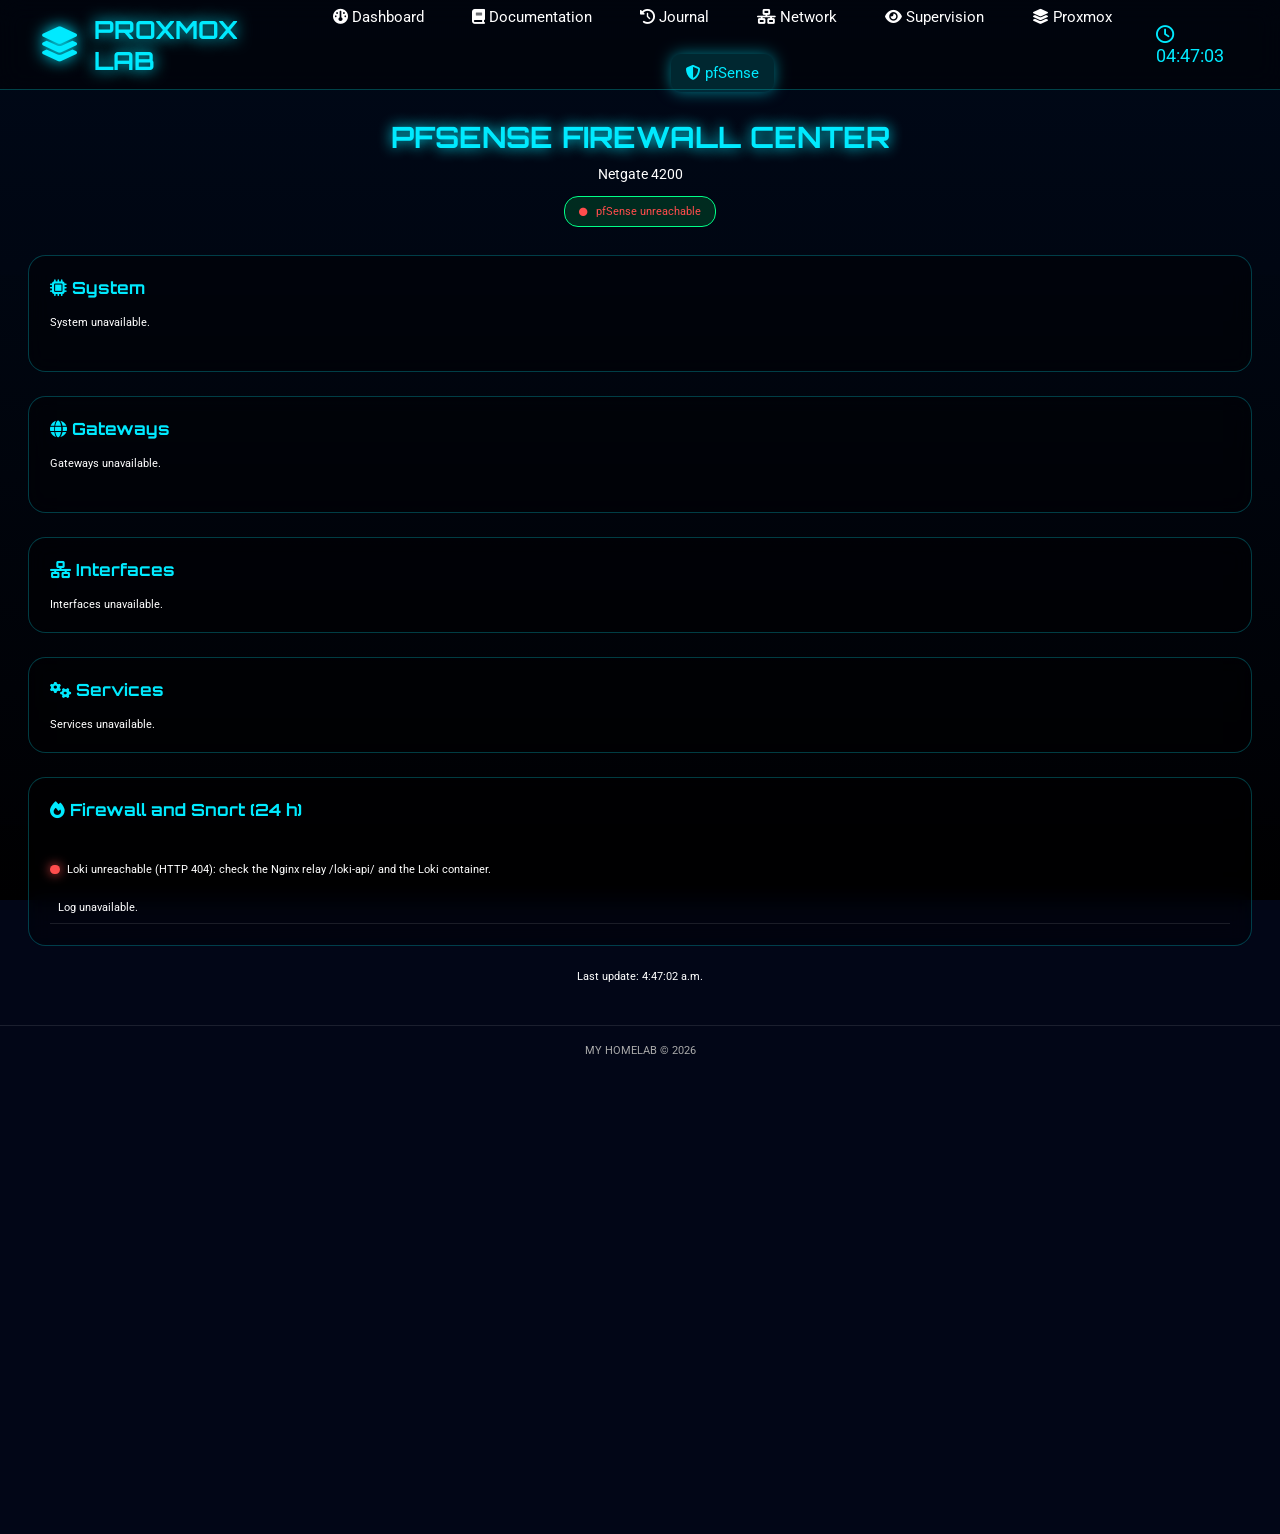
==== commit a04b0ccd: "pfSense page: history for the WAN blocks, SYN scans and Snort alerts cards Tap one of these cards to" ====
--- a/dashboard/pfsense.html
+++ b/dashboard/pfsense.html
@@ -1,5 +1,5 @@
 <!DOCTYPE html>
-<!-- pfsense.html : v2026.11.17-4 : English version (MY HOMELAB starter kit). pfSense page: system, NVMe disk, gateways, interfaces, services, firewall and Snort (Loki) -->
+<!-- pfsense.html : v2026.11.24-1 : English version (MY HOMELAB starter kit). pfSense page: system, NVMe disk, gateways, interfaces, services, firewall and Snort (Loki) ; v2026.11.24-1 : WAN blocks, SYN scans and Snort alerts cards: a click shows their history read from Loki (1 day = 5-minute curve, 3 days = hourly curve, 7 and 30 days = one bar per day), comparison with the period before ; gateway cards show a short name (NORDVPN1 instead of NORDVPN1_VPNV4, full name on hover) -->
 <html lang="en">
 <head>
 <meta charset="UTF-8">
@@ -58,6 +58,27 @@
 .gbtn{display:inline-flex;align-items:center;gap:8px;padding:8px 14px;border:1px solid #00ff88;border-radius:10px;color:#00ff88;text-decoration:none;font-weight:bold;}
 .gbtn:hover{background:rgba(0,255,136,.12);}
 .lokierr{display:flex;align-items:center;gap:10px;font-size:1rem;color:#fff;padding:6px 0;}
+
+/* v2026.11.24-1 : history of the WAN blocks, SYN scans and Snort alerts cards (same look as the WAN traffic card of reseau.html) */
+.carte-lk{cursor:pointer;}
+.carte-lk:focus-visible{outline:2px solid #00eaff;outline-offset:3px;}
+.carte-lk.ouverte{grid-column:1/-1;cursor:default;}
+.carte-lk.ouverte:hover{transform:none;}
+.carte-lk.ouverte > i, .carte-lk.ouverte > h2, .carte-lk.ouverte > .number{cursor:pointer;}
+.lk-indice{color:#9fdcf0;font-size:.95rem;margin-top:8px;}
+.lk-histo{margin-top:14px;text-align:left;}
+.lk-boutons{display:flex;gap:8px;justify-content:center;flex-wrap:wrap;margin-bottom:12px;}
+.lk-boutons button{font:inherit;font-size:1rem;color:#e8f6ff;background:rgba(0,0,0,.35);border:1px solid rgba(0,238,255,.35);border-radius:10px;padding:7px 16px;cursor:pointer;}
+.lk-boutons button.actif{background:rgba(0,238,255,.2);color:#00eaff;border-color:#00eaff;font-weight:700;}
+.lk-graph{width:100%;min-height:120px;color:#e8f6ff;text-align:center;font-size:1.05rem;}
+.lk-graph svg{width:100%;height:auto;display:block;touch-action:pan-y;}
+.lk-info{min-height:1.6em;text-align:center;font-size:1.1rem;color:#e8f6ff;margin-top:6px;font-variant-numeric:tabular-nums;}
+.lk-resume{display:flex;justify-content:center;gap:6px 24px;flex-wrap:wrap;margin-top:8px;font-size:1.1rem;color:#e8f6ff;font-variant-numeric:tabular-nums;}
+.lk-resume b{color:var(--c,#00eaff);}
+.lk-resume .baisse{color:#00ff88;}
+.lk-resume .hausse{color:#ff6b6b;}
+.lk-note{margin-top:8px;text-align:center;font-size:1rem;color:#e8f6ff;}
+@media (max-width:900px){.carte-lk.ouverte{padding:14px 10px;}.lk-boutons button{padding:6px 12px;font-size:.95rem;}.lk-info,.lk-resume,.lk-note{font-size:.95rem;}}
 </style>
 <style id="zoom-mobile">@media (max-width:900px){html{zoom:0.9}}</style>
 <link rel="icon" type="image/png" href="favicon.png">
@@ -207,12 +228,15 @@
     lignes.map(l => '<p>' + esc(l) + '</p>').join('') + '</div>';
 }
 
+// Short gateway name on the card: NORDVPN1_VPNV4 -> NORDVPN1 (display only, the gateway is not renamed in pfSense).
+const nomCourtPasserelle = n => String(n || '').replace(/_VPNV[46]$/i, '');
+
 function gatewayCards(g) {
   if (!g) return '<p>Gateways unavailable.</p>';
   return g.map(x => {
     const ok = x.status === 'online';
     const dot = ok ? (x.loss > 0 ? 'warning-dot' : 'online-dot') : 'offline-dot';
-    return '<div class="card"><i class="fa-solid fa-globe"></i><h2>' + esc(x.name) + '</h2>' +
+    return '<div class="card"><i class="fa-solid fa-globe"></i><h2 title="' + esc(x.name) + '">' + esc(nomCourtPasserelle(x.name)) + '</h2>' +
       '<div class="vm-status"><span class="dot ' + dot + '"></span>' + esc(String(x.status).toUpperCase()) + '</div>' +
       '<p>Latency: ' + Number(x.delay).toFixed(1) + ' ms</p><p>Loss: ' + x.loss + ' %</p></div>';
   }).join('');
@@ -316,11 +340,6 @@
     .sort((a, b) => b.n - a.n).slice(0, max || 5);
 }
 
-function statCard(icon, title, value, sub) {
-  return '<div class="card"><i class="fa-solid ' + icon + '"></i><h2>' + esc(title) + '</h2>' +
-    '<div class="number">' + value.toLocaleString('en-CA') + '</div><p>' + esc(sub) + '</p></div>';
-}
-
 function topBox(title, icon, items, color, wide, label) {
   const max = items.length ? items[0].n : 1;
   const rows = items.length
@@ -372,6 +391,354 @@
     ? (lastR.leases ? '<p>DHCP leases: ' + lastR.leases.length + '</p>' : '')
     : firewallPanel(lastR.log, lastR.interfaces, lastR.leases);
 }
+
+// ===== History of the WAN blocks, SYN scans and Snort alerts cards (v2026.11.24-1) =====
+// A click on one of these cards expands it with its history, counted in Loki (query_range, same filters as the card):
+//   1 day       : 5-minute curve
+//   3 days      : hourly curve
+//   7, 30 days  : one bar per day (read hourly, then added up per day)
+// Square-root scale (small values stay visible), the 2 biggest peaks labelled (one on a phone).
+// For 1, 3 and 7 days: comparison with the same length of time just before. A click on the icon, title or number goes back to live.
+// One card open at a time. Results are kept 5 minutes (switching periods does not query Loki again for nothing).
+const HISTO = {
+  wan:   { titre: 'WAN blocks', icone: 'fa-ban', sous: 'blocked incoming connections', sel: () => LFL + LWAN, couleur: '#ff4d4d', mot: 'blocks' },
+  syn:   { titre: 'SYN scans', icone: 'fa-magnifying-glass', sous: 'TCP probes on the WAN', sel: () => LFL + LWAN + LSYN, couleur: '#ffc107', mot: 'scans' },
+  snort: { titre: 'Snort alerts', icone: 'fa-triangle-exclamation', sous: 'over 24 hours', sel: () => LSN, couleur: '#ff8c42', mot: 'alerts' }
+};
+const LK_HEURE = 3600 * 1000, LK_JOUR = 24 * LK_HEURE;
+const LK_JOURS_C = ['Sun', 'Mon', 'Tue', 'Wed', 'Thu', 'Fri', 'Sat'];
+let lkConstruites = false, lkOuverte = null, lkJours = 1, lkMinuterie = null, lkDonnees = null;
+const lkCache = new Map();
+
+const lkNb = v => Math.round(v).toLocaleString('en-CA');
+const lkHm = t => { const d = new Date(t); return d.getHours() + ':' + String(d.getMinutes()).padStart(2, '0'); };
+const lkJourCourt = t => { const d = new Date(t); return LK_JOURS_C[d.getDay()] + ' ' + d.getDate(); };
+
+function carteHisto(cle) {
+  const c = HISTO[cle];
+  return '<div class="card carte-lk" id="lk-carte-' + cle + '" data-cle="' + cle + '" role="button" tabindex="0" aria-expanded="false" title="Tap to see the history">' +
+    '<i class="fa-solid ' + c.icone + '"></i><h2>' + esc(c.titre) + '</h2>' +
+    '<div class="number" id="lk-val-' + cle + '">--</div><p>' + esc(c.sous) + '</p>' +
+    '<p class="lk-indice">Tap for the history</p>' +
+    '<div class="lk-histo" hidden>' +
+      '<div class="lk-boutons">' + [1, 3, 7, 30].map(j => '<button type="button" data-jours="' + j + '">' + j + (j === 1 ? ' day' : ' days') + '</button>').join('') + '</div>' +
+      '<div class="lk-graph">Loading the history…</div>' +
+      '<div class="lk-info"></div><div class="lk-resume" style="--c:' + c.couleur + '"></div><div class="lk-note"></div>' +
+    '</div></div>';
+}
+
+// The cards are built once; after that only the numbers change (an open history stays on screen)
+function majCartesLoki(v, h1) {
+  if (!lkConstruites) {
+    $('loki-cards').innerHTML = carteHisto('wan') + carteHisto('syn') + carteHisto('snort') + '<div class="card" id="lk-carte-logs"></div>';
+    lkConstruites = true;
+    lkOuverte = null;
+  }
+  ['wan', 'syn', 'snort'].forEach(k => { $('lk-val-' + k).textContent = v[k].toLocaleString('en-CA'); });
+  const actif = h1 > 0;
+  $('lk-carte-logs').innerHTML = '<i class="fa-solid fa-database"></i><h2>Log reception</h2>' +
+    '<div class="vm-status"><span class="dot ' + (actif ? 'online-dot' : 'offline-dot') + '"></span>' + (actif ? 'ACTIVE' : 'STOPPED') + '</div>' +
+    '<p>' + h1.toLocaleString('en-CA') + ' logs in the last hour</p>';
+}
+
+// Points to read from Loki. At each time t, Loki counts the lines of ]t - step, t]: one point = one bucket that ENDS at t.
+// Hours are aligned on the clock; 7 and 30 days start at midnight (local time) for whole days.
+// 30 days = 720 hours at most: under Loki's usual limit (max_query_length of 721 h).
+function planHisto(jours) {
+  const now = Date.now();
+  if (jours === 1) {
+    const fin = Math.ceil(now / 300000) * 300;          // seconds, next 5-minute boundary
+    return { pas: 300, fenetre: '5m', debut: fin - 287 * 300, fin: fin };   // 288 buckets of 5 min = 24 h
+  }
+  const fin = Math.ceil(now / LK_HEURE) * 3600;          // seconds, end of the current hour
+  let premiereCase;
+  if (jours === 3) premiereCase = fin - 72 * 3600;
+  else { const m = new Date(); m.setHours(0, 0, 0, 0); m.setDate(m.getDate() - (jours - 1)); premiereCase = Math.round(m.getTime() / 1000); }
+  return { pas: 3600, fenetre: '1h', debut: premiereCase + 3600, fin: fin };
+}
+
+async function lserie(expr, debut, fin, pas) {
+  const url = '/loki-api/loki/api/v1/query_range?query=' + encodeURIComponent(expr) +
+    '&start=' + debut + '&end=' + fin + '&step=' + pas;
+  const r = await fetch(url, { cache: 'no-store' });
+  if (!r.ok) {
+    let detail = '';
+    try { detail = (await r.text()).slice(0, 160); } catch (e) { /* nothing */ }
+    throw new Error('HTTP ' + r.status + (detail ? ' : ' + detail : ''));
+  }
+  const j = await r.json();
+  if (j.status !== 'success') throw new Error('invalid Loki response');
+  const m = new Map();
+  (j.data.result || []).forEach(s => (s.values || []).forEach(v => {
+    const t = Math.round(Number(v[0]));
+    m.set(t, (m.get(t) || 0) + Number(v[1]));
+  }));
+  return m;
+}
+
+async function chargerHisto(force) {
+  const cle = lkOuverte, jours = lkJours;
+  if (!cle) return;
+  const carte = $('lk-carte-' + cle);
+  const graph = carte.querySelector('.lk-graph');
+  const k = cle + '-' + jours, enCache = lkCache.get(k);
+  if (enCache && !force && Date.now() - enCache.quand < LOKI_REFRESH_MS) { lkDonnees = enCache; dessinerHisto(); return; }
+  graph.textContent = jours >= 30 ? 'Loading 30 days from Loki (a few seconds)…' : 'Loading the history…';
+  carte.querySelector('.lk-info').textContent = '';
+  carte.querySelector('.lk-resume').innerHTML = '';
+  carte.querySelector('.lk-note').textContent = '';
+  try {
+    const P = planHisto(jours);
+    const sel = HISTO[cle].sel();
+    const fen = jours * 24 + 'h';
+    const [m, comp] = await Promise.all([
+      lserie('sum(count_over_time(' + sel + ' [' + P.fenetre + ']))', P.debut, P.fin, P.pas),
+      jours <= 7
+        ? Promise.all([lnum(lcount(sel, '', fen)), lnum('sum(count_over_time(' + sel + ' [' + fen + '] offset ' + fen + ')) or vector(0)')]).catch(() => null)
+        : Promise.resolve(null)
+    ]);
+    if (lkOuverte !== cle || lkJours !== jours) return;   // the user changed card or period in the meantime
+    const maintenant = Date.now(), pts = [];
+    for (let t = P.debut; t <= P.fin; t += P.pas) {
+      pts.push({ t: (t - P.pas) * 1000, n: Math.round(m.get(t) || 0), enCours: t * 1000 > maintenant });
+    }
+    lkDonnees = { cle, jours, pas: P.pas * 1000, pts, comp, quand: Date.now() };
+    lkCache.set(k, lkDonnees);
+    dessinerHisto();
+  } catch (e) {
+    if (lkOuverte !== cle || lkJours !== jours) return;
+    console.error('Loki history:', e);
+    graph.textContent = 'History unavailable (' + (e.message || e) + ')' +
+      (jours >= 30 ? ': the period may be longer than what Loki keeps or accepts.' : '');
+  }
+}
+
+// Readable gridlines for a square-root scale (at least 26 px apart)
+function lkGraduations(haut, yv) {
+  const liste = [1, 2, 5, 10, 20, 50, 100, 200, 500, 1000, 2000, 5000, 1e4, 2e4, 5e4, 1e5, 2e5, 5e5, 1e6, 2e6, 5e6];
+  const garde = [0]; let dernier = yv(0);
+  liste.filter(v => v <= haut).forEach(v => { if (dernier - yv(v) >= 26) { garde.push(v); dernier = yv(v); } });
+  return garde;
+}
+const lkAbrege = v => v >= 1e6 ? (v / 1e6).toLocaleString('en-CA') + ' M' : v >= 1e4 ? (v / 1e3).toLocaleString('en-CA') + ' k' : v.toLocaleString('en-CA');
+
+function dessinerHisto() {
+  const D0 = lkDonnees;
+  if (!D0 || D0.cle !== lkOuverte || D0.jours !== lkJours) return;
+  const carte = $('lk-carte-' + D0.cle), C = HISTO[D0.cle], coul = C.couleur, mot = C.mot;
+  const graph = carte.querySelector('.lk-graph'), info = carte.querySelector('.lk-info');
+  const resume = carte.querySelector('.lk-resume'), note = carte.querySelector('.lk-note');
+  const jours = D0.jours, pas = D0.pas, barres = jours >= 7;
+  const W = Math.max(300, Math.round(graph.clientWidth || 600));
+  const petit = W < 560, FS = petit ? 14 : 16;
+  const H = petit ? 270 : 330, G = petit ? 58 : 72, Dr = 14, Hh = 30, B = 56, bas = H - B;
+
+  // Series to draw: Loki's buckets, or their total per day
+  let serie;
+  if (barres) {
+    const parJour = new Map();
+    D0.pts.forEach(p => {
+      const d = new Date(p.t); d.setHours(0, 0, 0, 0);
+      const o = parJour.get(d.getTime()) || { t: d.getTime(), n: 0 };
+      o.n += p.n; parJour.set(d.getTime(), o);
+    });
+    serie = [...parJour.values()].sort((a, b) => a.t - b.t);
+  } else serie = D0.pts;
+  if (!serie.length) { graph.textContent = 'No data.'; return; }
+
+  const debut = serie[0].t;
+  const fin = barres ? serie[serie.length - 1].t + LK_JOUR : serie[serie.length - 1].t + pas;
+  const xg = t => G + (t - debut) / (fin - debut) * (W - G - Dr);
+  const plusHaut = Math.max(5, ...serie.map(p => p.n));
+  const yv = v => bas - Math.sqrt(Math.max(0, v) / plusHaut) * (bas - Hh);
+  let s = '<svg viewBox="0 0 ' + W + ' ' + H + '" role="img" aria-label="' + esc(C.titre) + ' over ' + jours + ' day(s)">';
+
+  // Horizontal gridlines
+  lkGraduations(plusHaut, yv).forEach(v => {
+    s += '<line x1="' + G + '" x2="' + (W - Dr) + '" y1="' + yv(v) + '" y2="' + yv(v) + '" stroke="rgba(255,255,255,.12)"/>';
+    s += '<text x="' + (G - 8) + '" y="' + (yv(v) + FS / 3) + '" text-anchor="end" font-size="' + FS + '" fill="#e8f6ff">' + lkAbrege(v) + '</text>';
+  });
+
+  let survol = [];
+  if (!barres) {
+    // Time axis: hours, then day name
+    const intervalle = jours <= 1 ? (petit ? 6 : 3) : (petit ? 24 : 12);
+    const h0 = new Date(debut); h0.setMinutes(0, 0, 0);
+    if (h0.getTime() < debut) h0.setTime(h0.getTime() + LK_HEURE);
+    while (h0.getHours() % intervalle !== 0) h0.setTime(h0.getTime() + LK_HEURE);
+    for (let t = h0.getTime(); t <= fin; t += intervalle * LK_HEURE) {
+      const d = new Date(t), minuit = d.getHours() === 0;
+      s += '<line x1="' + xg(t) + '" x2="' + xg(t) + '" y1="' + Hh + '" y2="' + (bas + 6) + '" stroke="' + (minuit ? 'rgba(0,238,255,.35)' : 'rgba(255,255,255,.08)') + '"/>';
+      s += '<text x="' + xg(t) + '" y="' + (bas + FS + 8) + '" text-anchor="middle" font-size="' + FS + '" fill="#e8f6ff">' + d.getHours() + ':00</text>';
+    }
+    const j0 = new Date(debut); j0.setHours(0, 0, 0, 0);
+    for (let d = j0.getTime(); d < fin; d += LK_JOUR) {
+      const a = Math.max(d, debut), b = Math.min(d + LK_JOUR, fin);
+      if ((b - a) / LK_HEURE < (petit ? 7 : 4)) continue;
+      s += '<text x="' + ((xg(a) + xg(b)) / 2) + '" y="' + (bas + 2 * FS + 16) + '" text-anchor="middle" font-size="' + FS + '" font-weight="700" fill="#00eaff">' + lkJourCourt(a) + '</text>';
+    }
+
+    // Curve and area (point in the middle of each bucket)
+    const xm = p => xg(p.t + pas / 2);
+    const ligne = serie.map((p, i) => (i ? 'L' : 'M') + xm(p).toFixed(1) + ' ' + yv(p.n).toFixed(1)).join(' ');
+    const aire = 'M' + xm(serie[0]).toFixed(1) + ' ' + bas + ' ' + serie.map(p => 'L' + xm(p).toFixed(1) + ' ' + yv(p.n).toFixed(1)).join(' ') +
+      ' L' + xm(serie[serie.length - 1]).toFixed(1) + ' ' + bas + ' Z';
+    s += '<path d="' + aire + '" fill="' + coul + '" fill-opacity=".18"/>';
+    s += '<path d="' + ligne + '" fill="none" stroke="' + coul + '" stroke-width="2"/>';
+
+    // Text of one bucket
+    const quand = p => pas === LK_HEURE
+      ? lkJourCourt(p.t) + ', ' + new Date(p.t).getHours() + ':00 to ' + ((new Date(p.t).getHours() + 1) % 24) + ':00'
+      : lkJourCourt(p.t) + ', ' + lkHm(p.t) + ' to ' + lkHm(p.t + pas);
+
+    // Labels of the 2 biggest peaks (one on a phone)
+    const choisies = [];
+    serie.slice().sort((a, b) => b.n - a.n).forEach(p => {
+      if (choisies.length < (petit ? 1 : 2) && p.n >= 1 && choisies.every(c => Math.abs(xm(c) - xm(p)) > 220)) choisies.push(p);
+    });
+    choisies.forEach(p => {
+      const x = xm(p), y = yv(p.n);
+      const txt = lkNb(p.n) + ' · ' + (pas === LK_HEURE ? lkJourCourt(p.t) + ' ' + new Date(p.t).getHours() + ':00' : lkHm(p.t));
+      const ancre = x > W - 170 ? 'end' : x < G + 120 ? 'start' : 'middle';
+      s += '<circle cx="' + x + '" cy="' + y + '" r="4" fill="' + coul + '"/>';
+      s += '<text x="' + x + '" y="' + Math.max(FS, y - 10) + '" text-anchor="' + ancre + '" font-size="' + FS + '" font-weight="700" fill="' + coul + '">' + txt + '</text>';
+    });
+    survol = serie.map(p => ({ x: xm(p), texte: quand(p) + ' : <b style="color:' + coul + '">' + lkNb(p.n) + ' ' + mot + '</b>' + (p.enCours ? ' (in progress)' : '') }));
+  } else {
+    // One bar per day
+    const largeurJour = (W - G - Dr) / serie.length;
+    const lb = Math.max(3, Math.min(40, largeurJour * 0.62));
+    const max = serie.reduce((a, j) => j.n > a.n ? j : a, serie[0]);
+    serie.forEach((j, i) => {
+      const centre = xg(j.t + LK_JOUR / 2), y = yv(j.n);
+      s += '<rect x="' + (centre - lb / 2) + '" y="' + y + '" width="' + lb + '" height="' + (bas - y) + '" rx="2" fill="' + coul + '"' + (i === serie.length - 1 ? ' fill-opacity=".6"' : '') + '/>';
+      if ((jours <= 7 || j === max) && j.n > 0) {
+        s += '<text x="' + centre + '" y="' + (y - 6) + '" text-anchor="middle" font-size="' + (petit ? 12 : 14) + '" font-weight="700" fill="' + coul + '">' + lkAbrege(j.n) + '</text>';
+      }
+      const etiquette = jours <= 7 || i % (petit ? 7 : 4) === 0;
+      if (etiquette) s += '<text x="' + centre + '" y="' + (bas + FS + 8) + '" text-anchor="middle" font-size="' + FS + '" fill="#e8f6ff">' +
+        (jours <= 7 ? lkJourCourt(j.t) : new Date(j.t).getDate() + '/' + (new Date(j.t).getMonth() + 1)) + '</text>';
+    });
+    survol = serie.map((j, i) => ({ x: xg(j.t + LK_JOUR / 2), texte: lkJourCourt(j.t) + ' : <b style="color:' + coul + '">' + lkNb(j.n) + ' ' + mot + '</b>' + (i === serie.length - 1 ? ' (today, in progress)' : '') }));
+  }
+  s += '<line x1="' + G + '" x2="' + (W - Dr) + '" y1="' + bas + '" y2="' + bas + '" stroke="rgba(255,255,255,.35)"/>';
+  s += '<line class="lk-repere" x1="0" x2="0" y1="' + Hh + '" y2="' + bas + '" stroke="#ffffff" stroke-width="1.5" stroke-dasharray="4 3" opacity="0"/>';
+  s += '</svg>';
+  graph.innerHTML = s;
+
+  // Summary of the period
+  const total = serie.reduce((a, p) => a + p.n, 0);
+  const morceaux = ['<span>Total <b>' + lkNb(total) + '</b></span>'];
+  if (!barres) {
+    const heures = Math.max(1, (Math.min(Date.now(), fin) - debut) / LK_HEURE);
+    const parHeure = new Map();
+    D0.pts.forEach(p => { const h = Math.floor(p.t / LK_HEURE) * LK_HEURE; parHeure.set(h, (parHeure.get(h) || 0) + p.n); });
+    let pireH = null;
+    parHeure.forEach((n, t) => { if (!pireH || n > pireH.n) pireH = { t, n }; });
+    morceaux.push('<span>Average <b>' + lkNb(total / heures) + '</b> per hour</span>');
+    if (pireH && pireH.n > 0) morceaux.push('<span>Busiest hour <b>' + lkNb(pireH.n) + '</b> (' + lkJourCourt(pireH.t) + ', ' + new Date(pireH.t).getHours() + ':00)</span>');
+  } else {
+    const joursEcoules = Math.max(1, (Date.now() - debut) / LK_JOUR);
+    const top = serie.slice().sort((a, b) => b.n - a.n)[0];
+    morceaux.push('<span>Average <b>' + lkNb(total / joursEcoules) + '</b> per day</span>');
+    if (top && top.n > 0) morceaux.push('<span>Busiest day <b>' + lkNb(top.n) + '</b> (' + lkJourCourt(top.t) + ')</span>');
+  }
+  if (D0.comp) {
+    const [maint, avant] = D0.comp;
+    const nom = jours === 1 ? ['Last 24 h', 'Previous 24 h'] : ['Last ' + jours + ' days', 'Previous ' + jours + ' days'];
+    let ecart = '';
+    if (avant > 0) {
+      const pct = Math.round((maint - avant) / avant * 100);
+      ecart = ' <span class="' + (pct < 0 ? 'baisse' : pct > 0 ? 'hausse' : '') + '">(' + (pct > 0 ? '+' : pct < 0 ? '−' : '') + Math.abs(pct) + ' %)</span>';
+    }
+    morceaux.push('<span>' + nom[0] + ' <b>' + lkNb(maint) + '</b> · ' + nom[1] + ' <b>' + lkNb(avant) + '</b>' + ecart + '</span>');
+  }
+  resume.innerHTML = morceaux.join('');
+
+  // Note: no data at the start of the period (Loki may not keep older data)
+  const notes = [];
+  if (total === 0) notes.push('No ' + mot + ' over the period.');
+  else if (barres) {
+    const premier = serie.findIndex(j => j.n > 0);
+    if (premier > 0) notes.push('No data before ' + lkJourCourt(serie[premier].t) + ': Loki may not keep older data.');
+  }
+  if (D0.comp && D0.comp[1] === 0 && D0.comp[0] > 0) notes.push('No comparison possible: nothing in Loki for the period before.');
+  notes.push('Read from Loki at ' + new Date(D0.quand).toLocaleTimeString('en-CA') + ', refreshed every 5 min.');
+  note.textContent = notes.join(' ');
+  info.textContent = 'Slide over the chart to read a value';
+
+  // Reading with a finger or the mouse
+  const svg = graph.querySelector('svg');
+  const repere = svg.querySelector('.lk-repere');
+  const montrer = ev => {
+    if (!survol.length) return;
+    const r = svg.getBoundingClientRect();
+    const cx = ((ev.touches ? ev.touches[0].clientX : ev.clientX) - r.left) / r.width * W;
+    let best = survol[0];
+    survol.forEach(p => { if (Math.abs(p.x - cx) < Math.abs(best.x - cx)) best = p; });
+    repere.setAttribute('x1', best.x); repere.setAttribute('x2', best.x); repere.setAttribute('opacity', '0.8');
+    info.innerHTML = best.texte;
+  };
+  svg.addEventListener('mousemove', montrer);
+  svg.addEventListener('touchstart', montrer, { passive: true });
+  svg.addEventListener('touchmove', montrer, { passive: true });
+}
+
+function majBoutonsHisto(carte) {
+  carte.querySelectorAll('.lk-boutons button').forEach(b => b.classList.toggle('actif', Number(b.dataset.jours) === lkJours));
+}
+
+function fermerHisto() {
+  if (!lkOuverte) return;
+  const carte = $('lk-carte-' + lkOuverte);
+  if (carte) {
+    carte.classList.remove('ouverte');
+    carte.setAttribute('aria-expanded', 'false');
+    carte.querySelector('.lk-histo').hidden = true;
+    carte.querySelector('.lk-indice').textContent = 'Tap for the history';
+  }
+  lkOuverte = null;
+  clearInterval(lkMinuterie);
+}
+
+function ouvrirHisto(cle) {
+  fermerHisto();
+  const carte = $('lk-carte-' + cle);
+  if (!carte) return;
+  lkOuverte = cle;
+  carte.classList.add('ouverte');
+  carte.setAttribute('aria-expanded', 'true');
+  carte.querySelector('.lk-histo').hidden = false;
+  carte.querySelector('.lk-indice').textContent = 'Tap the icon or the title to go back';
+  majBoutonsHisto(carte);
+  chargerHisto(false);
+  lkMinuterie = setInterval(() => { if (!document.hidden) chargerHisto(true); }, LOKI_REFRESH_MS);
+}
+
+// A single listener on the section (the cards are created later by loadLoki)
+$('loki-cards').addEventListener('click', ev => {
+  const carte = ev.target.closest('.carte-lk');
+  if (!carte) return;
+  const bouton = ev.target.closest('.lk-boutons button');
+  if (bouton) {
+    lkJours = Number(bouton.dataset.jours);
+    majBoutonsHisto(carte);
+    chargerHisto(false);
+    return;
+  }
+  if (ev.target.closest('svg')) return;
+  if (!carte.classList.contains('ouverte')) { ouvrirHisto(carte.dataset.cle); return; }
+  if (ev.target.closest('i, h2, .number, .lk-indice')) fermerHisto();
+});
+$('loki-cards').addEventListener('keydown', ev => {
+  const carte = ev.target.closest('.carte-lk');
+  if (!carte || ev.target !== carte || (ev.key !== 'Enter' && ev.key !== ' ')) return;
+  ev.preventDefault();
+  if (carte.classList.contains('ouverte')) fermerHisto(); else ouvrirHisto(carte.dataset.cle);
+});
+window.addEventListener('resize', () => { if (lkOuverte && lkDonnees) dessinerHisto(); });
+
+
 
 async function loadLoki() {
   try {
@@ -415,13 +782,7 @@
     if (cb) cb.onclick = () => copyText(watch.map(x => x.ip).join('\n'), cb);
 
     const actif = h1 > 0;
-    $('loki-cards').innerHTML =
-      statCard('fa-ban', 'WAN blocks', wan, 'blocked incoming connections') +
-      statCard('fa-magnifying-glass', 'SYN scans', syn, 'TCP probes on the WAN') +
-      statCard('fa-triangle-exclamation', 'Snort alerts', snort, 'over 24 hours') +
-      '<div class="card"><i class="fa-solid fa-database"></i><h2>Log reception</h2>' +
-      '<div class="vm-status"><span class="dot ' + (actif ? 'online-dot' : 'offline-dot') + '"></span>' + (actif ? 'ACTIVE' : 'STOPPED') + '</div>' +
-      '<p>' + h1.toLocaleString('en-CA') + ' logs in the last hour</p></div>';
+    majCartesLoki({ wan, syn, snort }, h1);
 
     $('loki-lists').innerHTML =
       topBox('Most active IPs', 'fa-user-secret', scanners.slice(0, 5), '#ff4d4d', false) +
@@ -435,6 +796,8 @@
     lokiOk = true;
   } catch (e) {
     lokiOk = false;
+    fermerHisto();
+    lkConstruites = false;
     $('loki-watch').innerHTML = '';
     $('loki-cards').innerHTML = '';
     $('loki-lists').innerHTML = '<p class="lokierr"><span class="dot offline-dot"></span>Loki unreachable (' + esc(e.message) +
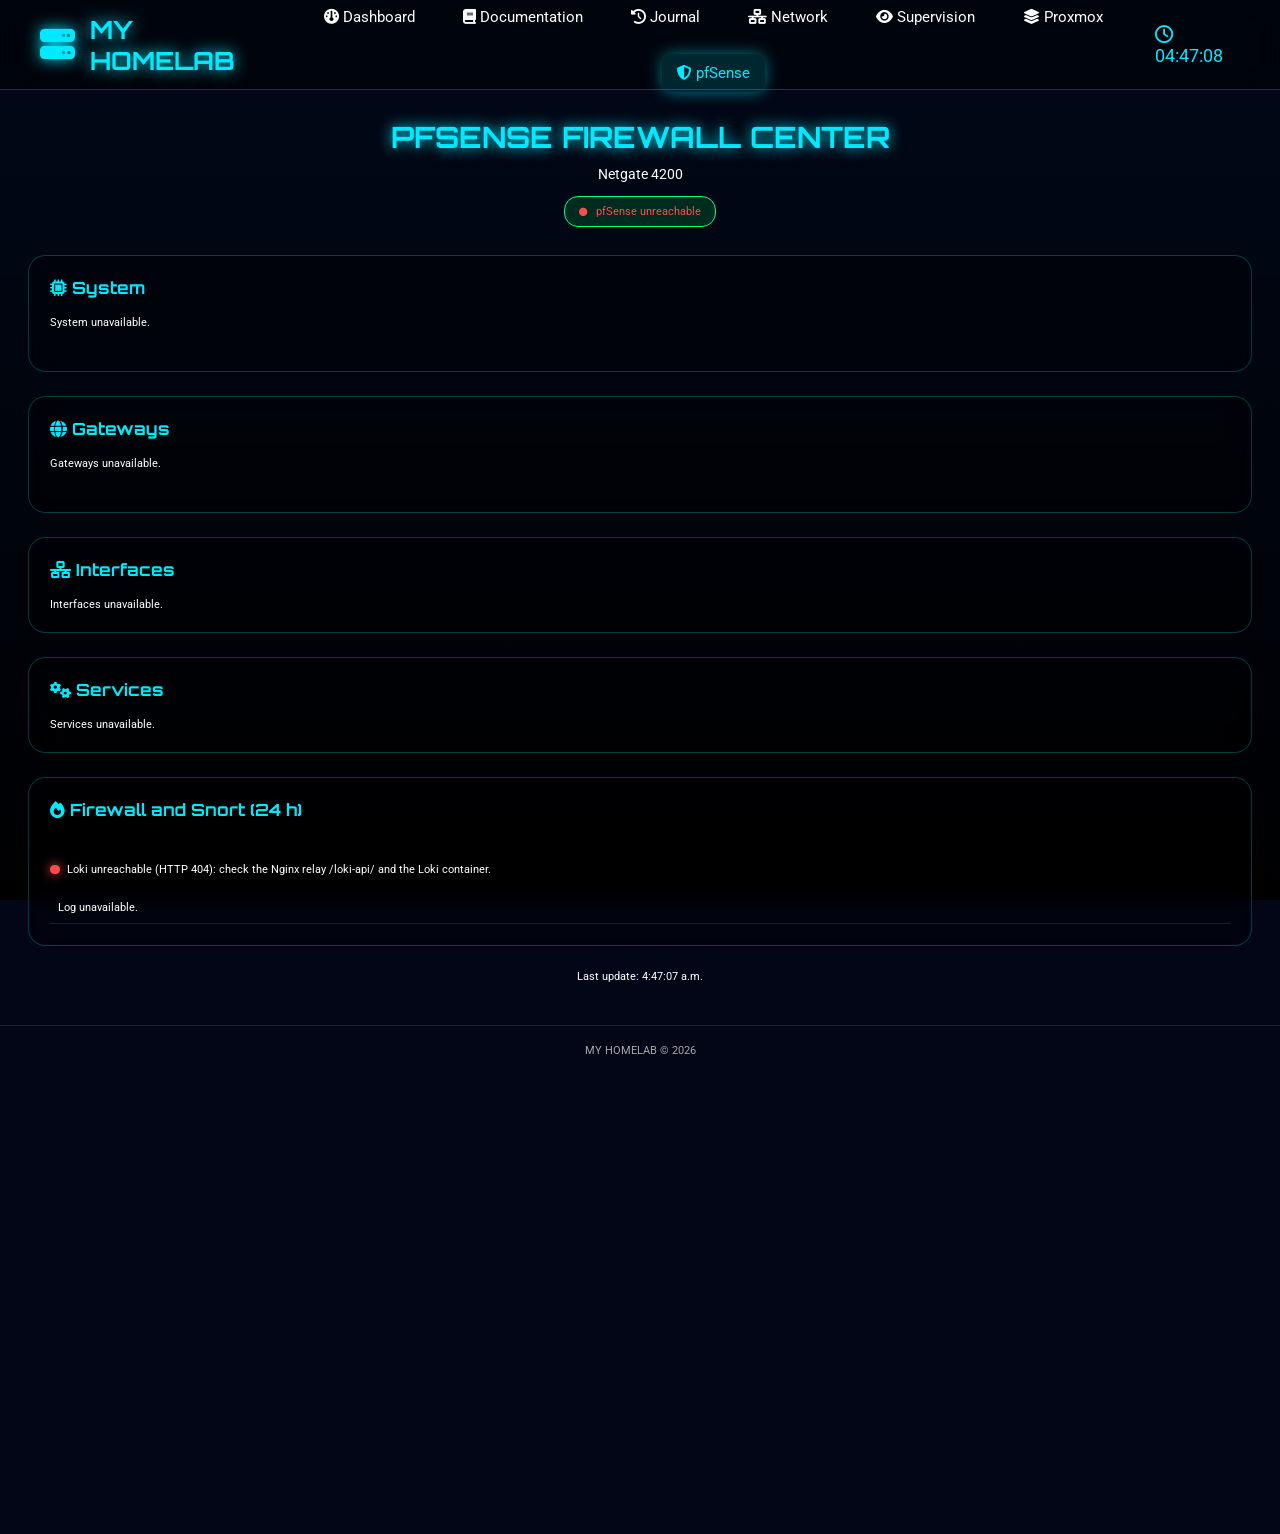
==== commit 7e6fe535: "pfSense page: tooltip, label rounding and logo fixes - No "Tap to see the history" tooltip on an ope" ====
--- a/dashboard/pfsense.html
+++ b/dashboard/pfsense.html
@@ -1,5 +1,5 @@
 <!DOCTYPE html>
-<!-- pfsense.html : v2026.11.24-1 : English version (MY HOMELAB starter kit). pfSense page: system, NVMe disk, gateways, interfaces, services, firewall and Snort (Loki) ; v2026.11.24-1 : WAN blocks, SYN scans and Snort alerts cards: a click shows their history read from Loki (1 day = 5-minute curve, 3 days = hourly curve, 7 and 30 days = one bar per day), comparison with the period before ; gateway cards show a short name (NORDVPN1 instead of NORDVPN1_VPNV4, full name on hover) -->
+<!-- pfsense.html : v2026.11.24-3 : no "Tap to see the history" tooltip on an open card ; abbreviated labels rounded to one decimal (10.6 k instead of 10.606 k) ; "MY HOMELAB" logo instead of "PROXMOX LAB" ; v2026.11.24-1 : English version (MY HOMELAB starter kit). pfSense page: system, NVMe disk, gateways, interfaces, services, firewall and Snort (Loki) ; v2026.11.24-1 : WAN blocks, SYN scans and Snort alerts cards: a click shows their history read from Loki (1 day = 5-minute curve, 3 days = hourly curve, 7 and 30 days = one bar per day), comparison with the period before ; gateway cards show a short name (NORDVPN1 instead of NORDVPN1_VPNV4, full name on hover) -->
 <html lang="en">
 <head>
 <meta charset="UTF-8">
@@ -90,7 +90,7 @@
 <div class="overlay"></div>
 
 <header>
-<div class="logo"><i class="fa-solid fa-layer-group"></i> PROXMOX LAB</div>
+<div class="logo"><i class="fa-solid fa-server"></i> MY HOMELAB</div>
 <nav>
 <a href="/index.html"><i class="fa-solid fa-gauge"></i> Dashboard</a>
 <a href="/documentation.html"><i class="fa-solid fa-book"></i> Documentation</a>
@@ -520,7 +520,9 @@
   liste.filter(v => v <= haut).forEach(v => { if (dernier - yv(v) >= 26) { garde.push(v); dernier = yv(v); } });
   return garde;
 }
-const lkAbrege = v => v >= 1e6 ? (v / 1e6).toLocaleString('en-CA') + ' M' : v >= 1e4 ? (v / 1e3).toLocaleString('en-CA') + ' k' : v.toLocaleString('en-CA');
+// Abbreviated: 15,459 -> 15.5 k ; 1,234,567 -> 1.2 M (one decimal at most, v2026.11.24-3)
+const lkUneDec = x => (Math.round(x * 10) / 10).toLocaleString('en-CA', { maximumFractionDigits: 1 });
+const lkAbrege = v => v >= 1e6 ? lkUneDec(v / 1e6) + ' M' : v >= 1e4 ? lkUneDec(v / 1e3) + ' k' : v.toLocaleString('en-CA');
 
 function dessinerHisto() {
   const D0 = lkDonnees;
@@ -696,6 +698,7 @@
     carte.setAttribute('aria-expanded', 'false');
     carte.querySelector('.lk-histo').hidden = true;
     carte.querySelector('.lk-indice').textContent = 'Tap for the history';
+    carte.title = 'Tap to see the history';   // tooltip back when the card is closed
   }
   lkOuverte = null;
   clearInterval(lkMinuterie);
@@ -708,6 +711,7 @@
   lkOuverte = cle;
   carte.classList.add('ouverte');
   carte.setAttribute('aria-expanded', 'true');
+  carte.removeAttribute('title');   // no "Tap to see the history" tooltip on an open card (v2026.11.24-3)
   carte.querySelector('.lk-histo').hidden = false;
   carte.querySelector('.lk-indice').textContent = 'Tap the icon or the title to go back';
   majBoutonsHisto(carte);
